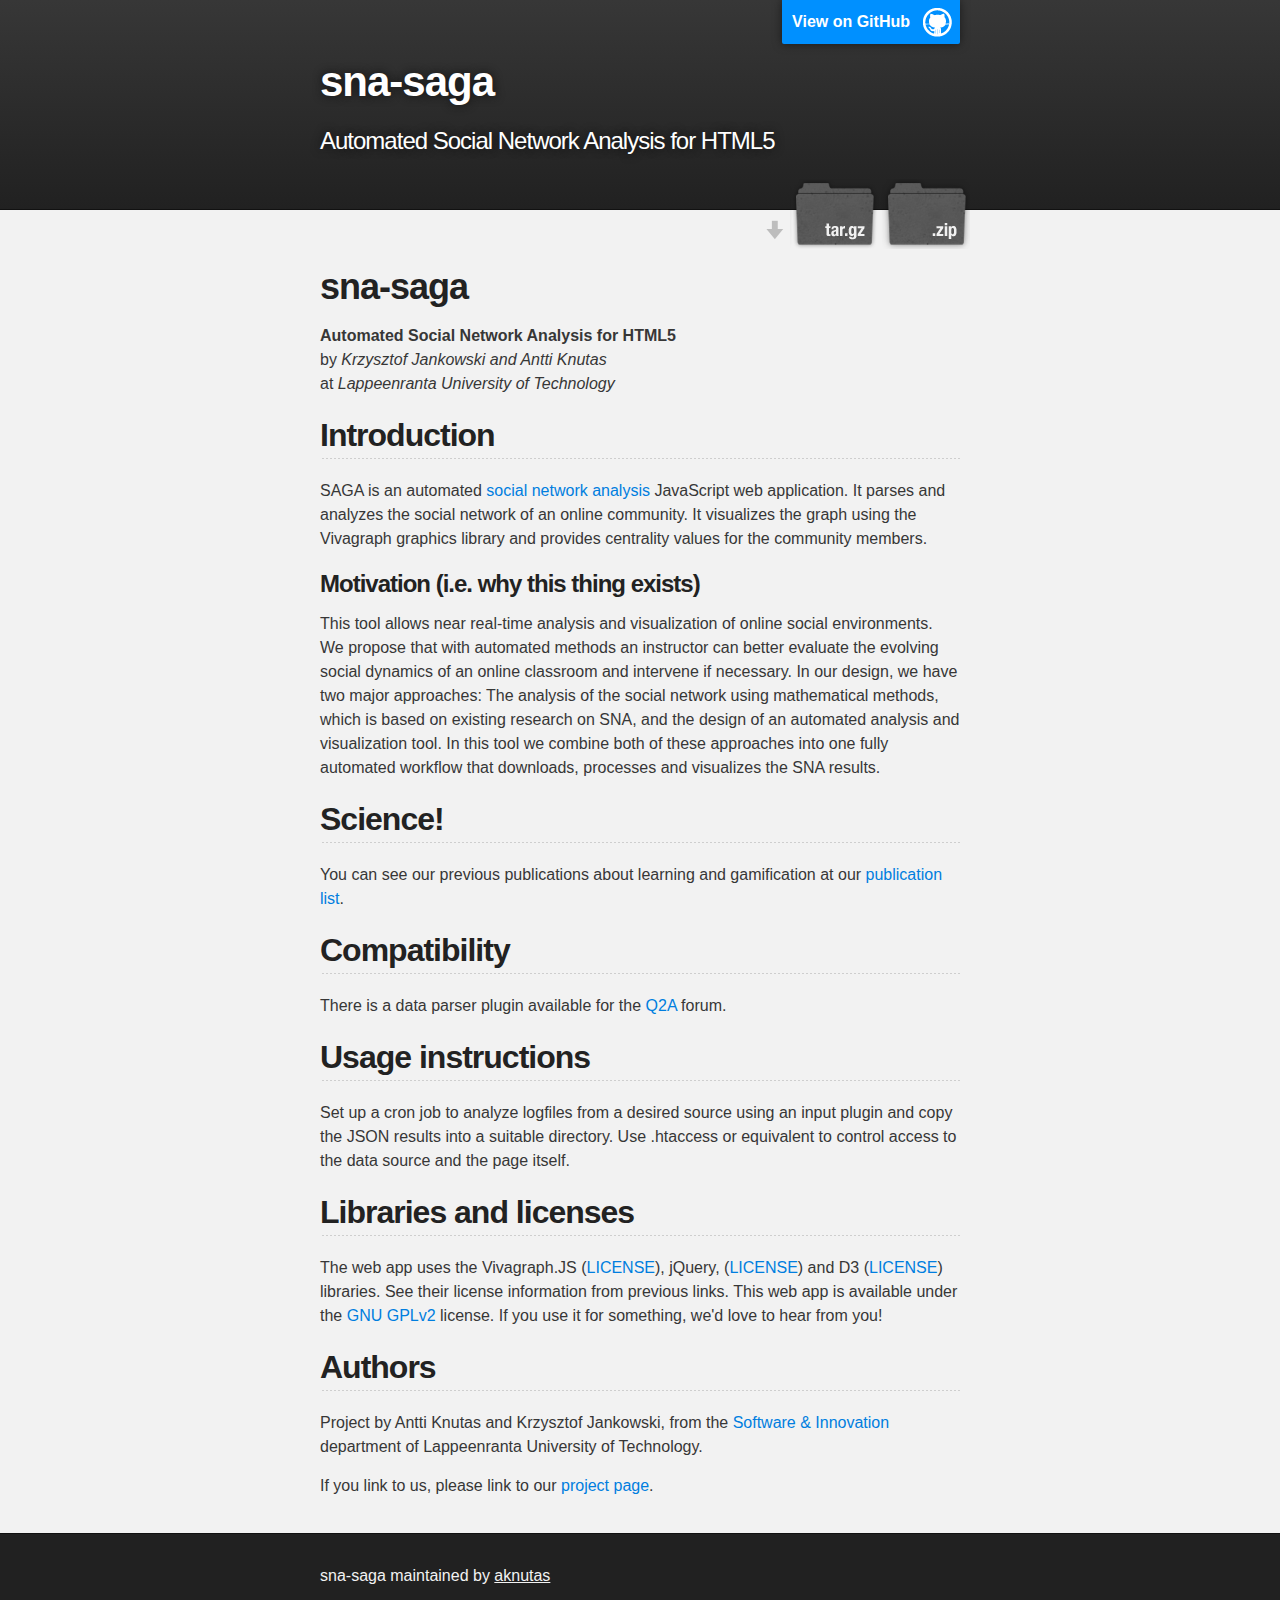
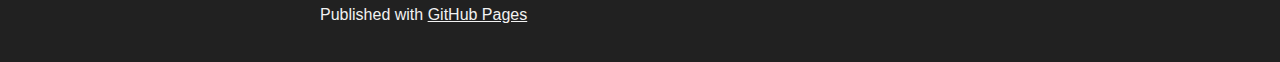
==== index.html @ bc3db457 "Create gh-pages branch via GitHub" ====
<!DOCTYPE html>
<html>

  <head>
    <meta charset='utf-8'>
    <meta http-equiv="X-UA-Compatible" content="chrome=1">
    <meta name="description" content="sna-saga : Automated Social Network Analysis for HTML5">

    <link rel="stylesheet" type="text/css" media="screen" href="stylesheets/stylesheet.css">

    <title>sna-saga</title>
  </head>

  <body>

    <!-- HEADER -->
    <div id="header_wrap" class="outer">
        <header class="inner">
          <a id="forkme_banner" href="https://github.com/aknutas/sna-saga">View on GitHub</a>

          <h1 id="project_title">sna-saga</h1>
          <h2 id="project_tagline">Automated Social Network Analysis for HTML5</h2>

            <section id="downloads">
              <a class="zip_download_link" href="https://github.com/aknutas/sna-saga/zipball/master">Download this project as a .zip file</a>
              <a class="tar_download_link" href="https://github.com/aknutas/sna-saga/tarball/master">Download this project as a tar.gz file</a>
            </section>
        </header>
    </div>

    <!-- MAIN CONTENT -->
    <div id="main_content_wrap" class="outer">
      <section id="main_content" class="inner">
        <h1>
<a id="sna-saga" class="anchor" href="#sna-saga" aria-hidden="true"><span class="octicon octicon-link"></span></a>sna-saga</h1>

<p><strong>Automated Social Network Analysis for HTML5</strong><br>
by <em>Krzysztof Jankowski and Antti Knutas</em><br>
at <em>Lappeenranta University of Technology</em></p>

<h2>
<a id="introduction" class="anchor" href="#introduction" aria-hidden="true"><span class="octicon octicon-link"></span></a>Introduction</h2>

<p>SAGA is an automated <a href="http://en.wikipedia.org/wiki/Social_network_analysis">social network analysis</a> JavaScript web application. It parses and analyzes the social network of an online community. It visualizes the graph using the Vivagraph graphics library and provides centrality values for the community members.</p>

<h3>
<a id="motivation-ie-why-this-thing-exists" class="anchor" href="#motivation-ie-why-this-thing-exists" aria-hidden="true"><span class="octicon octicon-link"></span></a>Motivation (i.e. why this thing exists)</h3>

<p>This tool allows near real-time analysis and visualization of online social environments. We propose that with automated methods an instructor can better evaluate the evolving social dynamics of an online classroom and intervene if necessary. In our design, we have two major approaches: The analysis of the social network using mathematical methods, which is based on existing research on SNA, and the design of an automated analysis and visualization tool. In this tool we combine both of these approaches into one fully automated workflow that downloads, processes and visualizes the SNA results.</p>

<h2>
<a id="science" class="anchor" href="#science" aria-hidden="true"><span class="octicon octicon-link"></span></a>Science!</h2>

<p>You can see our previous publications about learning and gamification at our <a href="http://www.codecamp.fi/doku.php/wiki/educational_technologies_centre">publication list</a>.</p>

<h2>
<a id="compatibility" class="anchor" href="#compatibility" aria-hidden="true"><span class="octicon octicon-link"></span></a>Compatibility</h2>

<p>There is a data parser plugin available for the <a href="http://www.question2answer.org/">Q2A</a> forum.</p>

<h2>
<a id="usage-instructions" class="anchor" href="#usage-instructions" aria-hidden="true"><span class="octicon octicon-link"></span></a>Usage instructions</h2>

<p>Set up a cron job to analyze logfiles from a desired source using an input plugin and copy the JSON results into a suitable directory. Use .htaccess or equivalent to control access to the data source and the page itself.</p>

<h2>
<a id="libraries-and-licenses" class="anchor" href="#libraries-and-licenses" aria-hidden="true"><span class="octicon octicon-link"></span></a>Libraries and licenses</h2>

<p>The web app uses the Vivagraph.JS (<a href="https://raw.githubusercontent.com/anvaka/VivaGraphJS/master/LICENSE">LICENSE</a>), jQuery, (<a href="https://jquery.org/license/">LICENSE</a>) and D3 (<a href="https://raw.githubusercontent.com/mbostock/d3/master/LICENSE">LICENSE</a>) libraries. See their license information from previous links. This web app is available under the <a href="http://www.gnu.org/licenses/gpl-2.0.html">GNU GPLv2</a> license. If you use it for something, we'd love to hear from you!</p>

<h2>
<a id="authors" class="anchor" href="#authors" aria-hidden="true"><span class="octicon octicon-link"></span></a>Authors</h2>

<p>Project by Antti Knutas and Krzysztof Jankowski, from the <a href="http://www.lut.fi/web/en/school-of-business-and-management/research/innovation-and-software">Software &amp; Innovation</a> department of Lappeenranta University of Technology.</p>

<p>If you link to us, please link to our <a href="http://aknutas.github.io/sna-saga/">project page</a>.</p>
      </section>
    </div>

    <!-- FOOTER  -->
    <div id="footer_wrap" class="outer">
      <footer class="inner">
        <p class="copyright">sna-saga maintained by <a href="https://github.com/aknutas">aknutas</a></p>
        <p>Published with <a href="https://pages.github.com">GitHub Pages</a></p>
      </footer>
    </div>

    

  </body>
</html>
---- stylesheets/stylesheet.css ----
/*******************************************************************************
Slate Theme for GitHub Pages
by Jason Costello, @jsncostello
*******************************************************************************/

@import url(pygment_trac.css);

/*******************************************************************************
MeyerWeb Reset
*******************************************************************************/

html, body, div, span, applet, object, iframe,
h1, h2, h3, h4, h5, h6, p, blockquote, pre,
a, abbr, acronym, address, big, cite, code,
del, dfn, em, img, ins, kbd, q, s, samp,
small, strike, strong, sub, sup, tt, var,
b, u, i, center,
dl, dt, dd, ol, ul, li,
fieldset, form, label, legend,
table, caption, tbody, tfoot, thead, tr, th, td,
article, aside, canvas, details, embed,
figure, figcaption, footer, header, hgroup,
menu, nav, output, ruby, section, summary,
time, mark, audio, video {
  margin: 0;
  padding: 0;
  border: 0;
  font: inherit;
  vertical-align: baseline;
}

/* HTML5 display-role reset for older browsers */
article, aside, details, figcaption, figure,
footer, header, hgroup, menu, nav, section {
  display: block;
}

ol, ul {
  list-style: none;
}

table {
  border-collapse: collapse;
  border-spacing: 0;
}

/*******************************************************************************
Theme Styles
*******************************************************************************/

body {
  box-sizing: border-box;
  color:#373737;
  background: #212121;
  font-size: 16px;
  font-family: 'Myriad Pro', Calibri, Helvetica, Arial, sans-serif;
  line-height: 1.5;
  -webkit-font-smoothing: antialiased;
}

h1, h2, h3, h4, h5, h6 {
  margin: 10px 0;
  font-weight: 700;
  color:#222222;
  font-family: 'Lucida Grande', 'Calibri', Helvetica, Arial, sans-serif;
  letter-spacing: -1px;
}

h1 {
  font-size: 36px;
  font-weight: 700;
}

h2 {
  padding-bottom: 10px;
  font-size: 32px;
  background: url('../images/bg_hr.png') repeat-x bottom;
}

h3 {
  font-size: 24px;
}

h4 {
  font-size: 21px;
}

h5 {
  font-size: 18px;
}

h6 {
  font-size: 16px;
}

p {
  margin: 10px 0 15px 0;
}

footer p {
  color: #f2f2f2;
}

a {
  text-decoration: none;
  color: #007edf;
  text-shadow: none;

  transition: color 0.5s ease;
  transition: text-shadow 0.5s ease;
  -webkit-transition: color 0.5s ease;
  -webkit-transition: text-shadow 0.5s ease;
  -moz-transition: color 0.5s ease;
  -moz-transition: text-shadow 0.5s ease;
  -o-transition: color 0.5s ease;
  -o-transition: text-shadow 0.5s ease;
  -ms-transition: color 0.5s ease;
  -ms-transition: text-shadow 0.5s ease;
}

a:hover, a:focus {text-decoration: underline;}

footer a {
  color: #F2F2F2;
  text-decoration: underline;
}

em {
  font-style: italic;
}

strong {
  font-weight: bold;
}

img {
  position: relative;
  margin: 0 auto;
  max-width: 739px;
  padding: 5px;
  margin: 10px 0 10px 0;
  border: 1px solid #ebebeb;

  box-shadow: 0 0 5px #ebebeb;
  -webkit-box-shadow: 0 0 5px #ebebeb;
  -moz-box-shadow: 0 0 5px #ebebeb;
  -o-box-shadow: 0 0 5px #ebebeb;
  -ms-box-shadow: 0 0 5px #ebebeb;
}

p img {
  display: inline;
  margin: 0;
  padding: 0;
  vertical-align: middle;
  text-align: center;
  border: none;
}

pre, code {
  width: 100%;
  color: #222;
  background-color: #fff;

  font-family: Monaco, "Bitstream Vera Sans Mono", "Lucida Console", Terminal, monospace;
  font-size: 14px;

  border-radius: 2px;
  -moz-border-radius: 2px;
  -webkit-border-radius: 2px;
}

pre {
  width: 100%;
  padding: 10px;
  box-shadow: 0 0 10px rgba(0,0,0,.1);
  overflow: auto;
}

code {
  padding: 3px;
  margin: 0 3px;
  box-shadow: 0 0 10px rgba(0,0,0,.1);
}

pre code {
  display: block;
  box-shadow: none;
}

blockquote {
  color: #666;
  margin-bottom: 20px;
  padding: 0 0 0 20px;
  border-left: 3px solid #bbb;
}


ul, ol, dl {
  margin-bottom: 15px
}

ul {
  list-style-position: inside;
  list-style: disc;
  padding-left: 20px;
}

ol {
  list-style-position: inside;
  list-style: decimal;
  padding-left: 20px;
}

dl dt {
  font-weight: bold;
}

dl dd {
  padding-left: 20px;
  font-style: italic;
}

dl p {
  padding-left: 20px;
  font-style: italic;
}

hr {
  height: 1px;
  margin-bottom: 5px;
  border: none;
  background: url('../images/bg_hr.png') repeat-x center;
}

table {
  border: 1px solid #373737;
  margin-bottom: 20px;
  text-align: left;
 }

th {
  font-family: 'Lucida Grande', 'Helvetica Neue', Helvetica, Arial, sans-serif;
  padding: 10px;
  background: #373737;
  color: #fff;
 }

td {
  padding: 10px;
  border: 1px solid #373737;
 }

form {
  background: #f2f2f2;
  padding: 20px;
}

/*******************************************************************************
Full-Width Styles
*******************************************************************************/

.outer {
  width: 100%;
}

.inner {
  position: relative;
  max-width: 640px;
  padding: 20px 10px;
  margin: 0 auto;
}

#forkme_banner {
  display: block;
  position: absolute;
  top:0;
  right: 10px;
  z-index: 10;
  padding: 10px 50px 10px 10px;
  color: #fff;
  background: url('../images/blacktocat.png') #0090ff no-repeat 95% 50%;
  font-weight: 700;
  box-shadow: 0 0 10px rgba(0,0,0,.5);
  border-bottom-left-radius: 2px;
  border-bottom-right-radius: 2px;
}

#header_wrap {
  background: #212121;
  background: -moz-linear-gradient(top, #373737, #212121);
  background: -webkit-linear-gradient(top, #373737, #212121);
  background: -ms-linear-gradient(top, #373737, #212121);
  background: -o-linear-gradient(top, #373737, #212121);
  background: linear-gradient(top, #373737, #212121);
}

#header_wrap .inner {
  padding: 50px 10px 30px 10px;
}

#project_title {
  margin: 0;
  color: #fff;
  font-size: 42px;
  font-weight: 700;
  text-shadow: #111 0px 0px 10px;
}

#project_tagline {
  color: #fff;
  font-size: 24px;
  font-weight: 300;
  background: none;
  text-shadow: #111 0px 0px 10px;
}

#downloads {
  position: absolute;
  width: 210px;
  z-index: 10;
  bottom: -40px;
  right: 0;
  height: 70px;
  background: url('../images/icon_download.png') no-repeat 0% 90%;
}

.zip_download_link {
  display: block;
  float: right;
  width: 90px;
  height:70px;
  text-indent: -5000px;
  overflow: hidden;
  background: url(../images/sprite_download.png) no-repeat bottom left;
}

.tar_download_link {
  display: block;
  float: right;
  width: 90px;
  height:70px;
  text-indent: -5000px;
  overflow: hidden;
  background: url(../images/sprite_download.png) no-repeat bottom right;
  margin-left: 10px;
}

.zip_download_link:hover {
  background: url(../images/sprite_download.png) no-repeat top left;
}

.tar_download_link:hover {
  background: url(../images/sprite_download.png) no-repeat top right;
}

#main_content_wrap {
  background: #f2f2f2;
  border-top: 1px solid #111;
  border-bottom: 1px solid #111;
}

#main_content {
  padding-top: 40px;
}

#footer_wrap {
  background: #212121;
}



/*******************************************************************************
Small Device Styles
*******************************************************************************/

@media screen and (max-width: 480px) {
  body {
    font-size:14px;
  }

  #downloads {
    display: none;
  }

  .inner {
    min-width: 320px;
    max-width: 480px;
  }

  #project_title {
  font-size: 32px;
  }

  h1 {
    font-size: 28px;
  }

  h2 {
    font-size: 24px;
  }

  h3 {
    font-size: 21px;
  }

  h4 {
    font-size: 18px;
  }

  h5 {
    font-size: 14px;
  }

  h6 {
    font-size: 12px;
  }

  code, pre {
    min-width: 320px;
    max-width: 480px;
    font-size: 11px;
  }

}
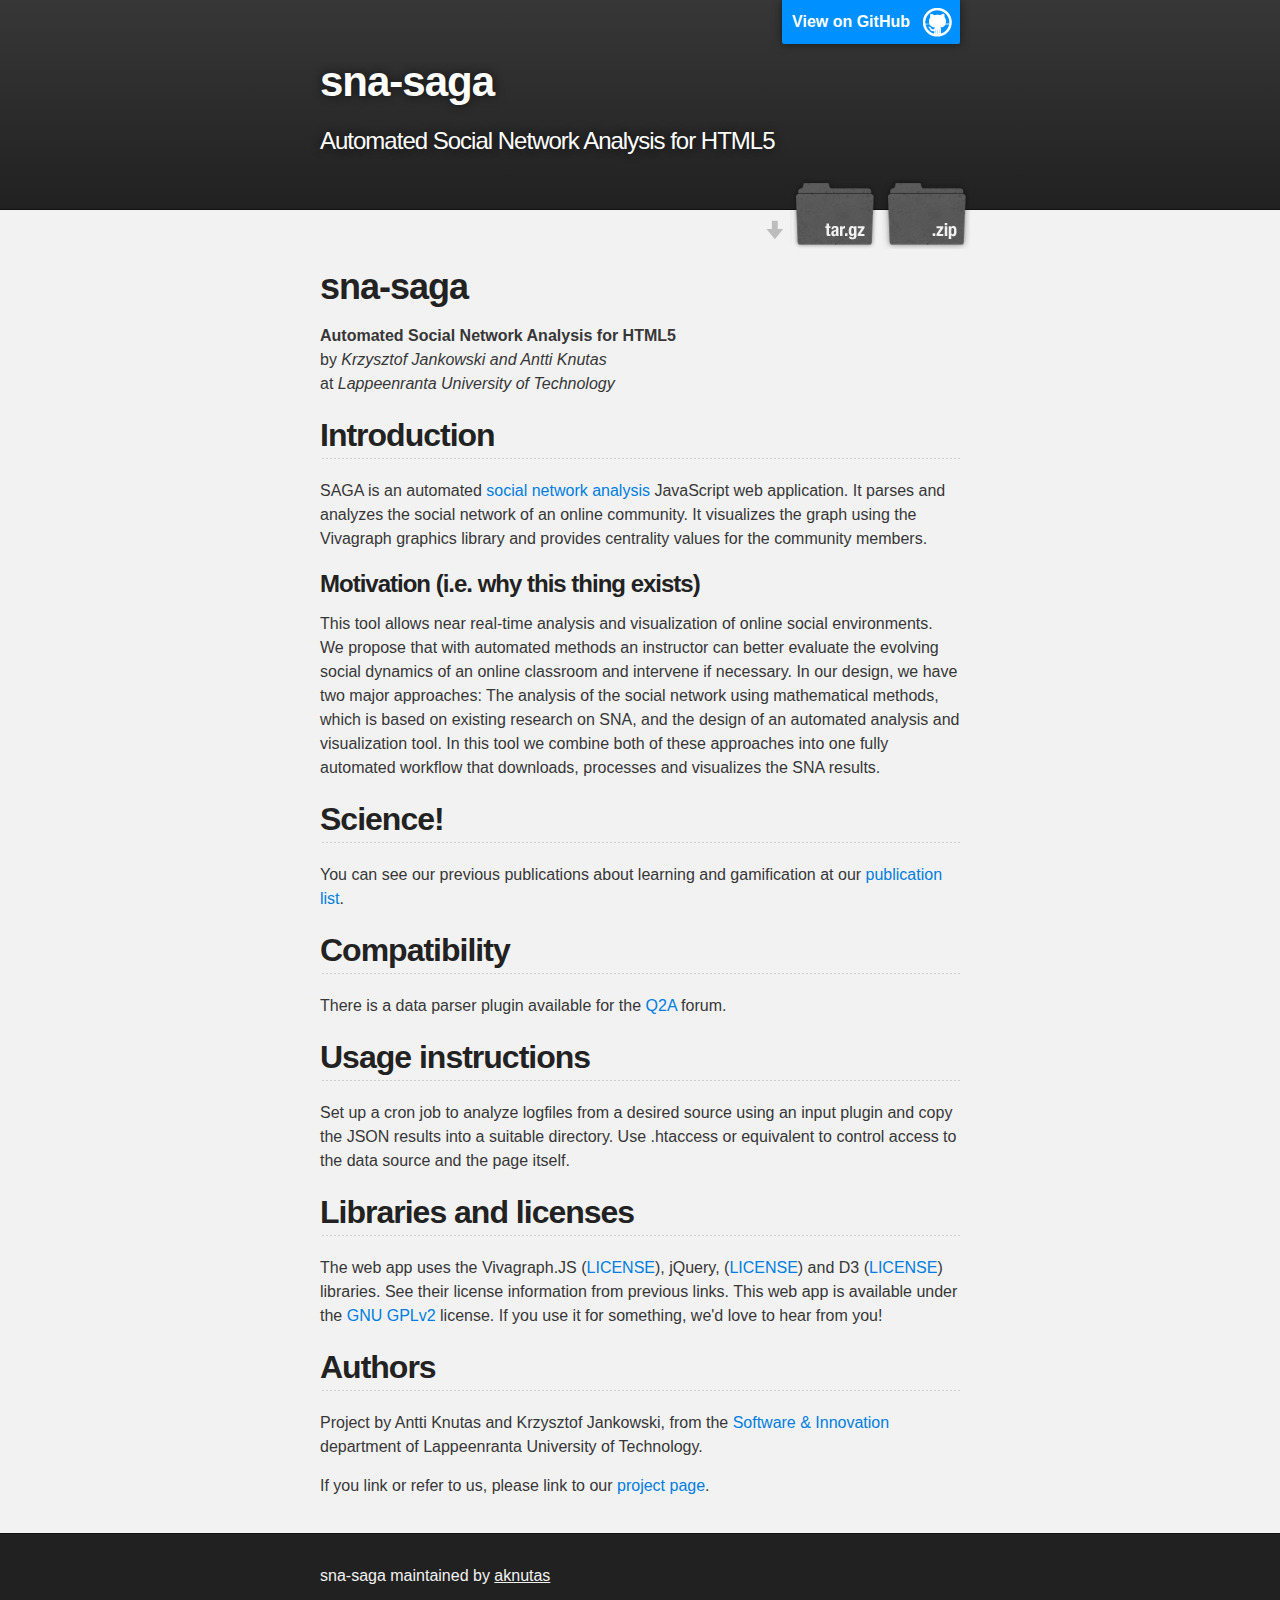
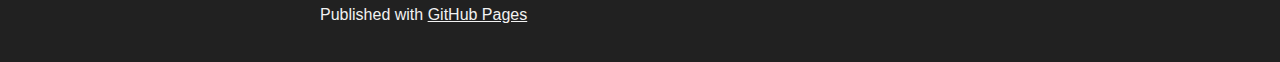
==== commit cc639a65: "Create gh-pages branch via GitHub" ====
--- a/index.html
+++ b/index.html
@@ -51,7 +51,7 @@
 <h2>
 <a id="science" class="anchor" href="#science" aria-hidden="true"><span class="octicon octicon-link"></span></a>Science!</h2>
 
-<p>You can see our previous publications about learning and gamification at our <a href="http://www.codecamp.fi/doku.php/wiki/educational_technologies_centre">publication list</a>.</p>
+<p>You can see our previous publications about learning and gamification at our <a href="http://www.codecamp.fi/doku.php/wiki/educational_technologies_centre?&amp;#dept_of_innovation_software">publication list</a>.</p>
 
 <h2>
 <a id="compatibility" class="anchor" href="#compatibility" aria-hidden="true"><span class="octicon octicon-link"></span></a>Compatibility</h2>
@@ -73,7 +73,7 @@
 
 <p>Project by Antti Knutas and Krzysztof Jankowski, from the <a href="http://www.lut.fi/web/en/school-of-business-and-management/research/innovation-and-software">Software &amp; Innovation</a> department of Lappeenranta University of Technology.</p>
 
-<p>If you link to us, please link to our <a href="http://aknutas.github.io/sna-saga/">project page</a>.</p>
+<p>If you link or refer to us, please link to our <a href="http://aknutas.github.io/sna-saga/">project page</a>.</p>
       </section>
     </div>
 
